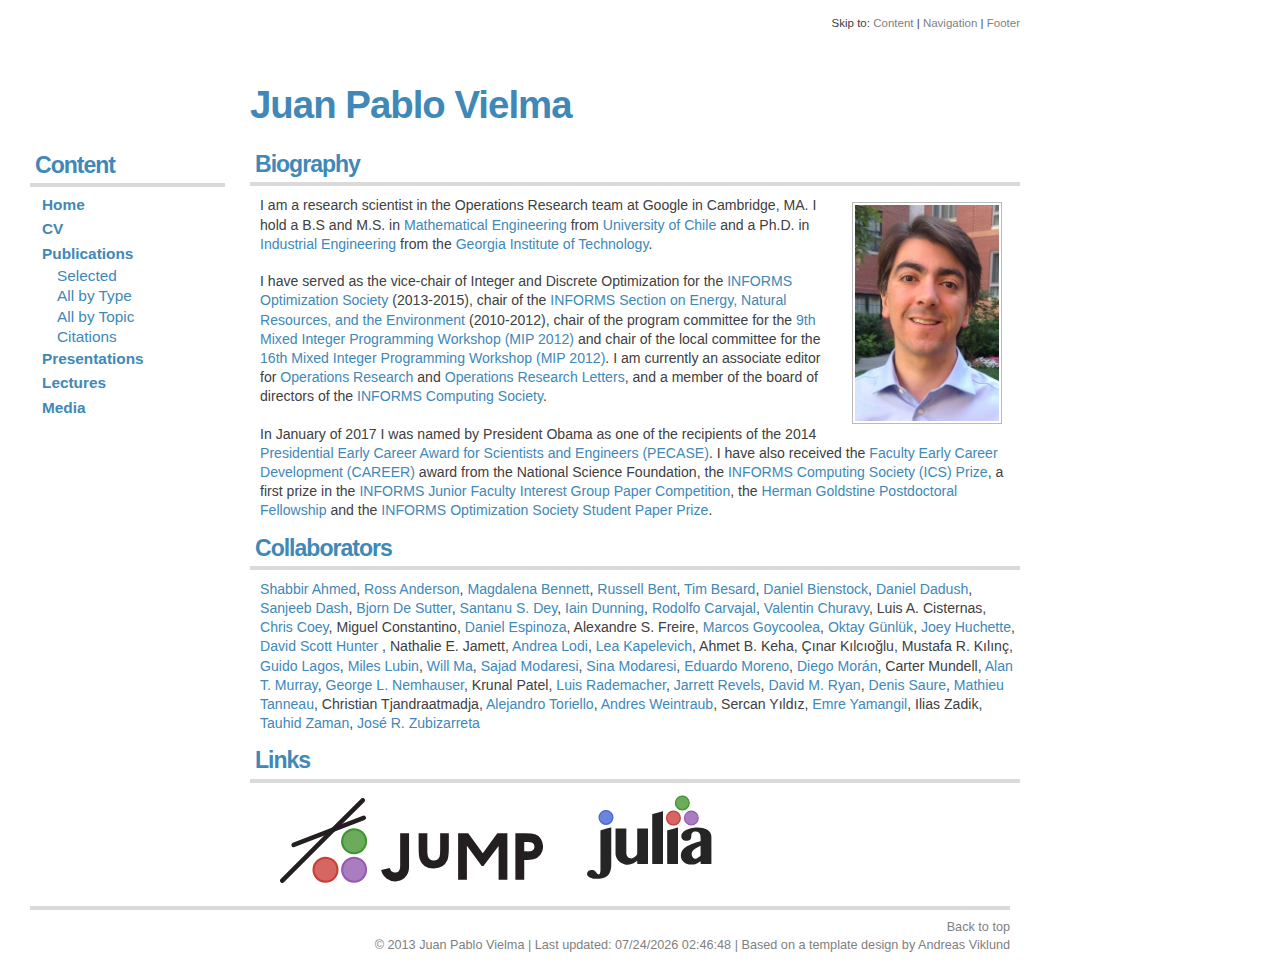
==== index.html @ 05a4ced5 "first commit" ====
<!DOCTYPE html >
<html lang="en">
<head>
<meta http-equiv="content-type" content="text/html; charset=utf-8">
<meta name="description" content="Personal Page of Juan Pablo Vielma">
<meta name="keywords" content="J.P. Vielma,Juan Pablo Vielma,Juan Pablo Vielma Centeno">
<meta name="author" content="Juan Pablo Vielma">
<link rel="stylesheet" type="text/css" href="1024px.css" title="1024px" media="screen">
<title>Personal Page of Juan Pablo Vielma</title>
<script type="text/javascript">

  var _gaq = _gaq || [];
  _gaq.push(['_setAccount', 'UA-33325654-1']);
  _gaq.push(['_trackPageview']);

  (function() {
    var ga = document.createElement('script'); ga.type = 'text/javascript'; ga.async = true;
    ga.src = ('https:' == document.location.protocol ? 'https://ssl' : 'http://www') + '.google-analytics.com/ga.js';
    var s = document.getElementsByTagName('script')[0]; s.parentNode.insertBefore(ga, s);
  })();

</script>
</head>
<body><div id="wrap">
<div id="header">
	<p id="toplinks">Skip to: <a href="#content">Content</a> | <a href="#sidebar">Navigation</a> | <a href="#footer">Footer</a></p>


	<div id="container">
		<div id="row">
		<div id="leftfixed"> 	</div>
	<div id="other">
		</div>
	<div id="middle">
	<h1><a href="http://www.mit.edu/~jvielma/index.html">Juan Pablo Vielma</a></h1>
		</div>	</div>	</div>
</div>
<div id="sidebar">
		<h2>Content</h2>
		<ul>
			<li><a href="https://juan-pablo-vielma.github.io/index.html">Home</a></li>
			<li><a href="https://juan-pablo-vielma.github.io/jpv_cv.pdf">CV</a></li>
				<li>
<a href="https://juan-pablo-vielma.github.io/publications/index.html">Publications</a>
			<ul>
					<li><a href="https://juan-pablo-vielma.github.io/publications/index.html">Selected</a></li>
					<li><a href="https://juan-pablo-vielma.github.io/publications/index_type.html">All by Type</a></li>
					<li><a href="https://juan-pablo-vielma.github.io/publications/index_topic.html">All by Topic</a></li>
					<li><a href="https://scholar.google.com/citations?user=4y7ebPMAAAAJ&amp;hl=en">Citations</a></li>
				</ul>
			</li>
			<li><a href="https://juan-pablo-vielma.github.io/presentations/index.html">Presentations</a></li>
				<li><a href="https://juan-pablo-vielma.github.io/lectures/index.html">Lectures</a></li>
				<li><a href="https://juan-pablo-vielma.github.io/media.html">Media</a></li>
		</ul>
	</div>
<div id="content">
<h2>Biography</h2>
<img src="photo.jpg" width="144" height="216" alt="Example right-aligned image" class="right photo"><p>I am a research scientist in the Operations Research team at Google in Cambridge, MA.


				I hold a B.S and M.S. in <a href="http://www.dim.uchile.cl/">Mathematical Engineering</a> from <a href="http://www.uchile.cl/">University of Chile</a> and a Ph.D. in <a href="http://www.isye.gatech.edu/">
	Industrial
	Engineering</a> from the <a href="http://www.gatech.edu/">Georgia Institute of Technology</a>.
	</p>
<p>
	I have served as the vice-chair of Integer and Discrete Optimization for the <a href="http://connect.informs.org/optimizationsociety/home">INFORMS Optimization Society</a> (2013-2015), chair of the <a href="http://connect.informs.org/energy-natural-resources-and-the-environment/home">INFORMS Section on Energy, Natural Resources, and the Environment</a> (2010-2012), chair of the program committee for the <a href="https://www.math.ucdavis.edu/static/conferences/mip_2012/">9th Mixed Integer Programming Workshop (MIP 2012)</a> and chair of the local committee for the <a href="https://sites.google.com/view/mipworkshop2019/">16th Mixed Integer Programming Workshop (MIP 2012)</a>. I am currently an associate editor for <a href="https://pubsonline.informs.org/journal/opre">Operations Research</a> and <a href="https://www.journals.elsevier.com/operations-research-letters">Operations Research Letters</a>, and a member of the board of directors of the <a href="https://connect.informs.org/computing/home">INFORMS Computing Society</a>.
	</p>
<p>
	In January of 2017 I was named by President Obama as one of the recipients of the 2014 <a href="https://obamawhitehouse.archives.gov/the-press-office/2017/01/09/president-obama-honors-federally-funded-early-career-scientists">Presidential Early Career Award for Scientists and Engineers (PECASE)</a>. I have also received the <a href="https://www.nsf.gov/awardsearch/showAward?AWD_ID=1351619">Faculty Early Career Development (CAREER)</a> award from the National Science Foundation, the <a href="http://connect.informs.org/computing/awards/ics-prize">INFORMS Computing Society (ICS) Prize</a>, a first prize in the <a href="https://www.informs.org/Recognizing-Excellence/Community-Prizes/Junior-Faculty-Interest-Group/Junior-Faculty-Forum-Paper-Competition">INFORMS Junior Faculty Interest Group Paper Competition</a>, the <a href="http://www.research.ibm.com/goldstine/">Herman Goldstine Postdoctoral Fellowship</a> and the <a href="https://www.informs.org/Recognizing-Excellence/Community-Prizes/Optimization-Society/Optimization-Society-Student-Paper-Prize">INFORMS Optimization Society Student Paper Prize</a>.
	</p>
<h2>Collaborators</h2>
<p><a href="http://www2.isye.gatech.edu/~sahmed">Shabbir Ahmed</a>, <a href="http://rma350.github.io">Ross Anderson</a>, <a href="https://sites.google.com/view/maibennett">Magdalena Bennett</a>, <a href="http://public.lanl.gov/rbent/">Russell Bent</a>, <a href="https://github.com/maleadt">Tim Besard</a>, <a href="http://www.columbia.edu/~dano/">Daniel Bienstock</a>, <a href="http://homepages.cwi.nl/~dadush/">Daniel Dadush</a>, <a href="http://domino.research.ibm.com/comm/research_people.nsf/pages/sanjeebd.index.html">Sanjeeb Dash</a>, <a href="https://users.elis.ugent.be/~brdsutte/">Bjorn De Sutter</a>, <a href="http://www2.isye.gatech.edu/~sdey30/">Santanu S. Dey</a>, <a href="http://iaindunning.com">Iain Dunning</a>, <a href="http://www2.isye.gatech.edu/~rcarvajal3/">Rodolfo Carvajal</a>, <a href="https://github.com/vchuravy">Valentin Churavy</a>, Luis A. Cisternas, <a href="https://github.com/chriscoey/">Chris Coey</a>, Miguel Constantino, <a href="http://www.dii.uchile.cl/~daespino/">Daniel Espinoza</a>, Alexandre S. Freire, <a href="http://mgoycool.uai.cl/">Marcos Goycoolea</a>, <a href="http://domino.research.ibm.com/comm/research_people.nsf/pages/oktay.index.html">Oktay G&#252;nl&#252;k</a>, <a href="http://www.mit.edu/~huchette/">Joey Huchette</a>, <a href="http://orc.scripts.mit.edu/people/student.php?name=dshunter">David Scott Hunter </a>, Nathalie E. Jamett, <a href="https://www.gerad.ca/en/people/andrea-lodi">Andrea Lodi</a>, <a href="https://lkapelevich.github.io/">Lea Kapelevich</a>, Ahmet B. Keha, &#199;&#305;nar K&#305;lc&#305;o&#287;lu, Mustafa R. K&#305;l&#305;n&#231;, <a href="http://www2.isye.gatech.edu/~grlb3/">Guido Lagos</a>, <a href="http://www.mit.edu/~mlubin/">Miles Lubin</a>, <a href="http://web.mit.edu/willma/www/">Will Ma</a>, <a href="http://people.duke.edu/~sm421/">Sajad Modaresi</a>, <a href="http://web.mit.edu/modaresi/www/">Sina Modaresi</a>, <a href="http://emoreno.uai.cl/Eduardo_Moreno/Homepage_Eduardo_Moreno.html">Eduardo Moreno</a>, <a href="https://sites.google.com/site/diegomoranresearch/home">Diego Mor&#225;n</a>, Carter Mundell, <a href="http://geog.ucsb.edu/~amurray/">Alan T. Murray</a>, <a href="http://www2.isye.gatech.edu/people/faculty/George_Nemhauser/">George L. Nemhauser</a>, Krunal Patel, <a href="https://www.math.ucdavis.edu/~lrademac/">Luis Rademacher</a>, <a href="https://github.com/jrevels">Jarrett Revels</a>, <a href="http://www.des.auckland.ac.nz/uoa/david-ryan">David M. Ryan</a>, <a href="http://www.dii.uchile.cl/~dsaure/">Denis Saure</a>, <a href="https://www.gerad.ca/en/people/mathieu-tanneau">Mathieu Tanneau</a>, Christian Tjandraatmadja, <a href="http://www2.isye.gatech.edu/~atoriello3/">Alejandro Toriello</a>, <a href="http://www.dii.uchile.cl/~aweintra/">Andres Weintraub</a>, Sercan Y&#305;ld&#305;z, <a href="http://cnls.lanl.gov/External/people/Emre_Yamangil.php">Emre Yamangil</a>, Ilias Zadik, <a href="http://zlisto.scripts.mit.edu/home/">Tauhid Zaman</a>, <a href="http://jrzubizarreta.com">Jos&#233; R. Zubizarreta</a></p>
<h2>Links</h2>
<p><a href="https://github.com/JuliaOpt/JuMP.jl"><img src="jump-logo-with-text.svg" alt="JuMP" height="85" style="margin: 0px 20px"></a><a href="http://julialang.org"><img src="julia.svg" alt="Julia" height="90" style="margin: 0px 20px"></a></p>
</div>
<div id="footer"><p><a href="#header">Back to top</a><br />
	© 2013 <a href="#">Juan Pablo Vielma</a> | Last updated: <script type="text/javascript">
	document.write(document.lastModified);
	</script> | Based on a template design by <a href="http://andreasviklund.com/">Andreas Viklund</a></p></div>
</div></body>
</html>
---- 1024px.css ----
/*
Original design: 1024px (v3.1 - Sep 11, 2012) - A free xhtml/css website template by Andreas Viklund.
For more information, see http://andreasviklund.com/templates/1024px/
*/

/* General tags Georgia, serif background:#fff;*/
body {background:#fff; color:#404040; font:80% Verdana,Tahoma,sans-serif; line-height:1.3em; margin:0 0 0 0; padding:0;}
a {color:#4088b8;  text-decoration:none;}
a:hover {text-decoration:underline;}
a img {border:0;}
p {margin:0 0 18px 10px; font-size:1.1em;}
ul,ol,dl {font-size:1.1em; line-height:1.5em;}

ul ul,ol ol {font-size:1em;  margin:2px 0 2px 2em; padding:0 0 0 0;}
blockquote {border:1px solid #dadada; font-size:1.1em; margin:20px 10px; padding:8px;}
blockquote p {margin:0;}

/* Headers */
h1 {color:#4088b8; font-size:3em; letter-spacing:-1px; margin: 45px 0px 40px 0px}
h1 a {color:#4088b8; text-transform:none;}
h4 {color:#97a4ae; font-size:1.8em; font-weight:700; letter-spacing:-1px; line-height:.2em; }
h2 {border-bottom:4px solid #dadada; color:#4088b8; font-size:1.8em; letter-spacing:-1px; margin:0 0 10px; padding:0 2px 8px 5px;}
h3 { color:#4088b8; font-size:1.2em; font-weight:700; line-height:1.1em; margin:10px 0 8px; padding:1px 2px 2px 3px;}

/* Main wrap */
#wrap {color:#404040; margin:10px 30px; padding:0; width:1010px;}
#wrapvar {color:#404040; margin:10px 30px; padding:0; min-width:1010px;}
#header {margin:0;}
#toplinks {font-size:0.9em; padding:5px 20px 2px 3px; text-align:right;}
#toplinks a {color:gray;}
#slogan {color:gray; font-size:2em; font-weight:700; letter-spacing:-1px;  }

/* Sidebar and menu */
#sidebar {float:left;  line-height:1.4em; margin:0 0 5px; padding:1px 0 0; width:195px;}
#sidebar ul {font-size:1em; list-style:none; margin:0; padding:0 0 15px 10px;}
#sidebar li {list-style:none; margin:0 0 4px; padding:0;}
#sidebar li a {font-size:1.2em; font-weight:700; padding:2px;}
#sidebar ul ul {line-height:1.2em; margin:4px 0 3px 15px; padding:0;}
#sidebar ul ul li a {font-weight:400;}
#sidebar h2 {margin:3px 0 8px;}

/* Main content */
#content {  line-height:1.5em; margin:0 30px 0 220px; padding:2px 0 0 0px; text-align:left; width:770px; }
#contentvar { line-height:1.5em; margin:0 30px 0 220px; padding:3px 0; text-align:left; min-width:770px; }
#contentalt {float:left; line-height:1.5em; margin-right:20px; padding:0; text-align:left; min-width:750px;}
#content h3,#contentalt h3 {margin:10px 0 8px;}

/* Footer */
#footer {border-top:4px solid #dadada; clear:both; color:gray; font-size:0.9em; line-height:1.6em; margin:0 30px 0 0; padding:8px 0; text-align:right;}
#footer p {margin:0; padding:0;}
#footer a {color:#808080;}

/* Additional classes */
.box {background:#4088b8; border:1px solid #c8c8c8; color:#fff; font-size:0.9em; line-height:1.4em; padding:10px 10px 10px 13px;}
.box a {color:#f0f0f0;}
.left {float:left; margin:0 15px 4px 0;}
.right {float:right; margin:0 0 4px 15px;}
.readmore {margin:-10px 10px 12px 0; text-align:right;}
.timestamp {font-size:1.2em; margin:-5px 0 15px 10px;}
.timestamp a {font-weight:normal;}
.blue { color:#4088b8;}
.clear {clear:both;}
.fade {color:#c8c8c8;}
.gray {color:gray;}
.photo {background:#fff; border:1px solid #bababa; margin:6px 18px 6px 18px; padding:2px;}
.logo {  margin-top:20px; margin-bottom:20px; margin-left:auto; margin-right:auto; }
.sele{  color:#4088b8;  font-weight:700;}

strong {
	font-weight: 700;
	color:#4088b8;
}

em {
	font-style: normal;
	font-weight: bold;
	color:#606060;
}

.paper  {font-size:1.1em; line-height:1.5em;}
.topic  {border-bottom:2px solid #dadada; color:#4088b8; font-size:1.5em; letter-spacing:-1px; margin:0 0 20px 0; padding:0 2px 8px 5px; }
.award {font-size:1em;  margin:2px 0 2px 2em; padding:0 0 0 0;}

#columns {  margin:0 0 0 0;}
.c1,.c2,.c3 {width:33%; margin:0 10 0 0; float:left;}

 #container {
	 display: table;
	 padding:0;
	 height:100px;
    }

  #row  {
    display: table-row;
    }
 #middle {
	  display: table-cell;
	  vertical-align:top;
	  padding:0;
  }
   #other{
	  display: table-cell;
	  vertical-align:top;
	  padding:0;
	  width:20px;
  }

  #leftfixed  {
	  display: table-cell;
	  vertical-align:middle;
	  padding:0;
	  width:200px;
	  text-align:center;
  }
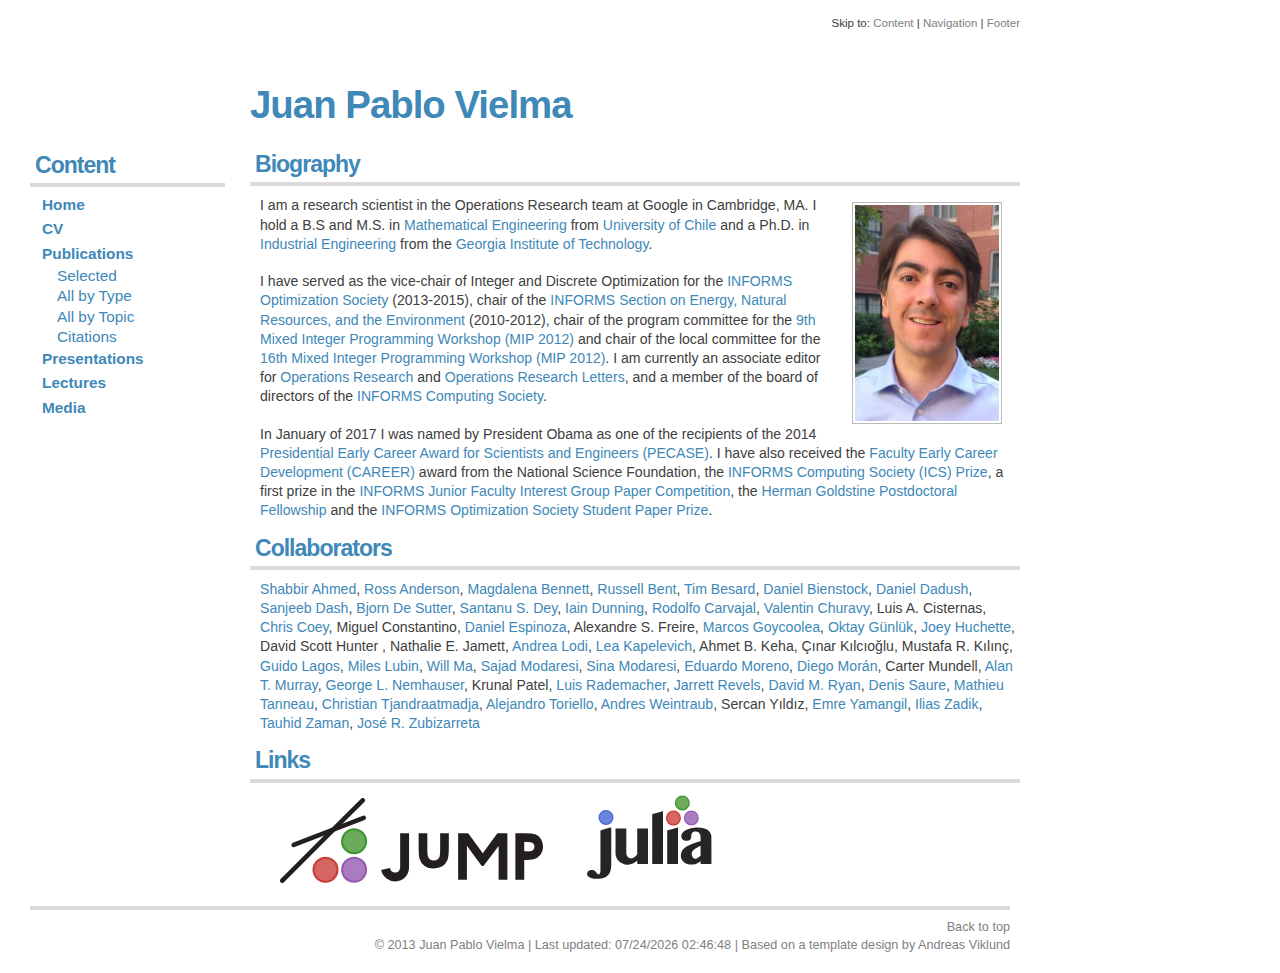
==== commit 02c1e98c: "April2021" ====
--- a/index.html
+++ b/index.html
@@ -71,7 +71,7 @@
 	In January of 2017 I was named by President Obama as one of the recipients of the 2014 <a href="https://obamawhitehouse.archives.gov/the-press-office/2017/01/09/president-obama-honors-federally-funded-early-career-scientists">Presidential Early Career Award for Scientists and Engineers (PECASE)</a>. I have also received the <a href="https://www.nsf.gov/awardsearch/showAward?AWD_ID=1351619">Faculty Early Career Development (CAREER)</a> award from the National Science Foundation, the <a href="http://connect.informs.org/computing/awards/ics-prize">INFORMS Computing Society (ICS) Prize</a>, a first prize in the <a href="https://www.informs.org/Recognizing-Excellence/Community-Prizes/Junior-Faculty-Interest-Group/Junior-Faculty-Forum-Paper-Competition">INFORMS Junior Faculty Interest Group Paper Competition</a>, the <a href="http://www.research.ibm.com/goldstine/">Herman Goldstine Postdoctoral Fellowship</a> and the <a href="https://www.informs.org/Recognizing-Excellence/Community-Prizes/Optimization-Society/Optimization-Society-Student-Paper-Prize">INFORMS Optimization Society Student Paper Prize</a>.
 	</p>
 <h2>Collaborators</h2>
-<p><a href="http://www2.isye.gatech.edu/~sahmed">Shabbir Ahmed</a>, <a href="http://rma350.github.io">Ross Anderson</a>, <a href="https://sites.google.com/view/maibennett">Magdalena Bennett</a>, <a href="http://public.lanl.gov/rbent/">Russell Bent</a>, <a href="https://github.com/maleadt">Tim Besard</a>, <a href="http://www.columbia.edu/~dano/">Daniel Bienstock</a>, <a href="http://homepages.cwi.nl/~dadush/">Daniel Dadush</a>, <a href="http://domino.research.ibm.com/comm/research_people.nsf/pages/sanjeebd.index.html">Sanjeeb Dash</a>, <a href="https://users.elis.ugent.be/~brdsutte/">Bjorn De Sutter</a>, <a href="http://www2.isye.gatech.edu/~sdey30/">Santanu S. Dey</a>, <a href="http://iaindunning.com">Iain Dunning</a>, <a href="http://www2.isye.gatech.edu/~rcarvajal3/">Rodolfo Carvajal</a>, <a href="https://github.com/vchuravy">Valentin Churavy</a>, Luis A. Cisternas, <a href="https://github.com/chriscoey/">Chris Coey</a>, Miguel Constantino, <a href="http://www.dii.uchile.cl/~daespino/">Daniel Espinoza</a>, Alexandre S. Freire, <a href="http://mgoycool.uai.cl/">Marcos Goycoolea</a>, <a href="http://domino.research.ibm.com/comm/research_people.nsf/pages/oktay.index.html">Oktay G&#252;nl&#252;k</a>, <a href="http://www.mit.edu/~huchette/">Joey Huchette</a>, <a href="http://orc.scripts.mit.edu/people/student.php?name=dshunter">David Scott Hunter </a>, Nathalie E. Jamett, <a href="https://www.gerad.ca/en/people/andrea-lodi">Andrea Lodi</a>, <a href="https://lkapelevich.github.io/">Lea Kapelevich</a>, Ahmet B. Keha, &#199;&#305;nar K&#305;lc&#305;o&#287;lu, Mustafa R. K&#305;l&#305;n&#231;, <a href="http://www2.isye.gatech.edu/~grlb3/">Guido Lagos</a>, <a href="http://www.mit.edu/~mlubin/">Miles Lubin</a>, <a href="http://web.mit.edu/willma/www/">Will Ma</a>, <a href="http://people.duke.edu/~sm421/">Sajad Modaresi</a>, <a href="http://web.mit.edu/modaresi/www/">Sina Modaresi</a>, <a href="http://emoreno.uai.cl/Eduardo_Moreno/Homepage_Eduardo_Moreno.html">Eduardo Moreno</a>, <a href="https://sites.google.com/site/diegomoranresearch/home">Diego Mor&#225;n</a>, Carter Mundell, <a href="http://geog.ucsb.edu/~amurray/">Alan T. Murray</a>, <a href="http://www2.isye.gatech.edu/people/faculty/George_Nemhauser/">George L. Nemhauser</a>, Krunal Patel, <a href="https://www.math.ucdavis.edu/~lrademac/">Luis Rademacher</a>, <a href="https://github.com/jrevels">Jarrett Revels</a>, <a href="http://www.des.auckland.ac.nz/uoa/david-ryan">David M. Ryan</a>, <a href="http://www.dii.uchile.cl/~dsaure/">Denis Saure</a>, <a href="https://www.gerad.ca/en/people/mathieu-tanneau">Mathieu Tanneau</a>, Christian Tjandraatmadja, <a href="http://www2.isye.gatech.edu/~atoriello3/">Alejandro Toriello</a>, <a href="http://www.dii.uchile.cl/~aweintra/">Andres Weintraub</a>, Sercan Y&#305;ld&#305;z, <a href="http://cnls.lanl.gov/External/people/Emre_Yamangil.php">Emre Yamangil</a>, Ilias Zadik, <a href="http://zlisto.scripts.mit.edu/home/">Tauhid Zaman</a>, <a href="http://jrzubizarreta.com">Jos&#233; R. Zubizarreta</a></p>
+<p><a href="http://www2.isye.gatech.edu/~sahmed">Shabbir Ahmed</a>, <a href="https://research.google/people/RossMichaelAnderson/">Ross Anderson</a>, <a href="https://www.magdalenabennett.com/">Magdalena Bennett</a>, <a href="http://public.lanl.gov/rbent/">Russell Bent</a>, <a href="https://github.com/maleadt">Tim Besard</a>, <a href="http://www.columbia.edu/~dano/">Daniel Bienstock</a>, <a href="http://homepages.cwi.nl/~dadush/">Daniel Dadush</a>, <a href="https://researcher.watson.ibm.com/researcher/view.php?person=us-sanjeebd">Sanjeeb Dash</a>, <a href="https://users.elis.ugent.be/~brdsutte/">Bjorn De Sutter</a>, <a href="http://www2.isye.gatech.edu/~sdey30/">Santanu S. Dey</a>, <a href="http://iaindunning.com">Iain Dunning</a>, <a href="http://www2.isye.gatech.edu/~rcarvajal3/">Rodolfo Carvajal</a>, <a href="https://github.com/vchuravy">Valentin Churavy</a>, Luis A. Cisternas, <a href="https://github.com/chriscoey/">Chris Coey</a>, Miguel Constantino, <a href="http://www.dii.uchile.cl/~daespino/">Daniel Espinoza</a>, Alexandre S. Freire, <a href="http://mgoycool.uai.cl/">Marcos Goycoolea</a>, <a href="https://www.orie.cornell.edu/faculty-directory/oktay-gunluk">Oktay G&#252;nl&#252;k</a>, <a href="http://www.joehuchette.com/">Joey Huchette</a>, David Scott Hunter , Nathalie E. Jamett, <a href="https://www.gerad.ca/en/people/andrea-lodi">Andrea Lodi</a>, <a href="https://lkapelevich.github.io/">Lea Kapelevich</a>, Ahmet B. Keha, &#199;&#305;nar K&#305;lc&#305;o&#287;lu, Mustafa R. K&#305;l&#305;n&#231;, <a href="https://guidolagos.github.io/">Guido Lagos</a>, <a href="https://mlubin.github.io/">Miles Lubin</a>, <a href="http://www.columbia.edu/~wm2428/">Will Ma</a>, <a href="https://modaresi.web.unc.edu/">Sajad Modaresi</a>, <a href="http://web.mit.edu/modaresi/www/">Sina Modaresi</a>, <a href="https://emoreno.uai.cl/">Eduardo Moreno</a>, <a href="https://sites.google.com/view/damr">Diego Mor&#225;n</a>, Carter Mundell, <a href="https://www.geog.ucsb.edu/people/faculty/alan-murray/">Alan T. Murray</a>, <a href="http://www2.isye.gatech.edu/people/faculty/George_Nemhauser/">George L. Nemhauser</a>, Krunal Patel, <a href="https://www.math.ucdavis.edu/~lrademac/">Luis Rademacher</a>, <a href="https://github.com/jrevels">Jarrett Revels</a>, <a href="http://www.des.auckland.ac.nz/uoa/david-ryan">David M. Ryan</a>, <a href="http://www.dii.uchile.cl/~dsaure/">Denis Saure</a>, <a href="https://www.gerad.ca/en/people/mathieu-tanneau">Mathieu Tanneau</a>, <a href="https://research.google/people/ChristianTjandraatmadja/">Christian Tjandraatmadja</a>, <a href="https://sites.gatech.edu/alejandro-toriello/">Alejandro Toriello</a>, <a href="http://www.dii.uchile.cl/~aweintra/">Andres Weintraub</a>, Sercan Y&#305;ld&#305;z, <a href="http://cnls.lanl.gov/External/people/Emre_Yamangil.php">Emre Yamangil</a>, <a href="https://cims.nyu.edu/~iz368/">Ilias Zadik</a>, <a href="https://www.zlisto.com/">Tauhid Zaman</a>, <a href="http://jrzubizarreta.com">Jos&#233; R. Zubizarreta</a></p>
 <h2>Links</h2>
 <p><a href="https://github.com/JuliaOpt/JuMP.jl"><img src="jump-logo-with-text.svg" alt="JuMP" height="85" style="margin: 0px 20px"></a><a href="http://julialang.org"><img src="julia.svg" alt="Julia" height="90" style="margin: 0px 20px"></a></p>
 </div>
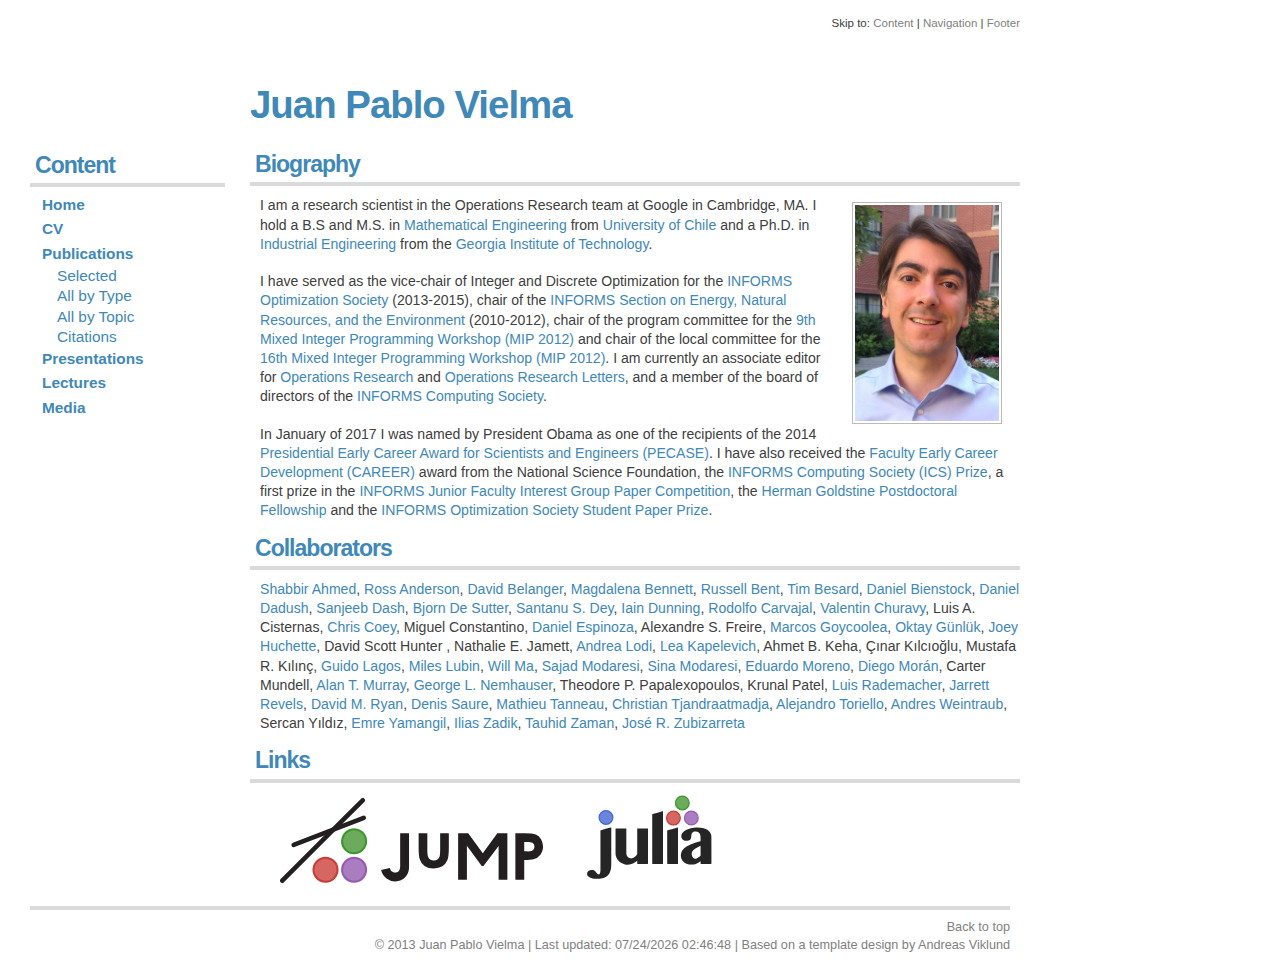
==== commit 41ecd244: "november 2021" ====
--- a/index.html
+++ b/index.html
@@ -71,7 +71,7 @@
 	In January of 2017 I was named by President Obama as one of the recipients of the 2014 <a href="https://obamawhitehouse.archives.gov/the-press-office/2017/01/09/president-obama-honors-federally-funded-early-career-scientists">Presidential Early Career Award for Scientists and Engineers (PECASE)</a>. I have also received the <a href="https://www.nsf.gov/awardsearch/showAward?AWD_ID=1351619">Faculty Early Career Development (CAREER)</a> award from the National Science Foundation, the <a href="http://connect.informs.org/computing/awards/ics-prize">INFORMS Computing Society (ICS) Prize</a>, a first prize in the <a href="https://www.informs.org/Recognizing-Excellence/Community-Prizes/Junior-Faculty-Interest-Group/Junior-Faculty-Forum-Paper-Competition">INFORMS Junior Faculty Interest Group Paper Competition</a>, the <a href="http://www.research.ibm.com/goldstine/">Herman Goldstine Postdoctoral Fellowship</a> and the <a href="https://www.informs.org/Recognizing-Excellence/Community-Prizes/Optimization-Society/Optimization-Society-Student-Paper-Prize">INFORMS Optimization Society Student Paper Prize</a>.
 	</p>
 <h2>Collaborators</h2>
-<p><a href="http://www2.isye.gatech.edu/~sahmed">Shabbir Ahmed</a>, <a href="https://research.google/people/RossMichaelAnderson/">Ross Anderson</a>, <a href="https://www.magdalenabennett.com/">Magdalena Bennett</a>, <a href="http://public.lanl.gov/rbent/">Russell Bent</a>, <a href="https://github.com/maleadt">Tim Besard</a>, <a href="http://www.columbia.edu/~dano/">Daniel Bienstock</a>, <a href="http://homepages.cwi.nl/~dadush/">Daniel Dadush</a>, <a href="https://researcher.watson.ibm.com/researcher/view.php?person=us-sanjeebd">Sanjeeb Dash</a>, <a href="https://users.elis.ugent.be/~brdsutte/">Bjorn De Sutter</a>, <a href="http://www2.isye.gatech.edu/~sdey30/">Santanu S. Dey</a>, <a href="http://iaindunning.com">Iain Dunning</a>, <a href="http://www2.isye.gatech.edu/~rcarvajal3/">Rodolfo Carvajal</a>, <a href="https://github.com/vchuravy">Valentin Churavy</a>, Luis A. Cisternas, <a href="https://github.com/chriscoey/">Chris Coey</a>, Miguel Constantino, <a href="http://www.dii.uchile.cl/~daespino/">Daniel Espinoza</a>, Alexandre S. Freire, <a href="http://mgoycool.uai.cl/">Marcos Goycoolea</a>, <a href="https://www.orie.cornell.edu/faculty-directory/oktay-gunluk">Oktay G&#252;nl&#252;k</a>, <a href="http://www.joehuchette.com/">Joey Huchette</a>, David Scott Hunter , Nathalie E. Jamett, <a href="https://www.gerad.ca/en/people/andrea-lodi">Andrea Lodi</a>, <a href="https://lkapelevich.github.io/">Lea Kapelevich</a>, Ahmet B. Keha, &#199;&#305;nar K&#305;lc&#305;o&#287;lu, Mustafa R. K&#305;l&#305;n&#231;, <a href="https://guidolagos.github.io/">Guido Lagos</a>, <a href="https://mlubin.github.io/">Miles Lubin</a>, <a href="http://www.columbia.edu/~wm2428/">Will Ma</a>, <a href="https://modaresi.web.unc.edu/">Sajad Modaresi</a>, <a href="http://web.mit.edu/modaresi/www/">Sina Modaresi</a>, <a href="https://emoreno.uai.cl/">Eduardo Moreno</a>, <a href="https://sites.google.com/view/damr">Diego Mor&#225;n</a>, Carter Mundell, <a href="https://www.geog.ucsb.edu/people/faculty/alan-murray/">Alan T. Murray</a>, <a href="http://www2.isye.gatech.edu/people/faculty/George_Nemhauser/">George L. Nemhauser</a>, Krunal Patel, <a href="https://www.math.ucdavis.edu/~lrademac/">Luis Rademacher</a>, <a href="https://github.com/jrevels">Jarrett Revels</a>, <a href="http://www.des.auckland.ac.nz/uoa/david-ryan">David M. Ryan</a>, <a href="http://www.dii.uchile.cl/~dsaure/">Denis Saure</a>, <a href="https://www.gerad.ca/en/people/mathieu-tanneau">Mathieu Tanneau</a>, <a href="https://research.google/people/ChristianTjandraatmadja/">Christian Tjandraatmadja</a>, <a href="https://sites.gatech.edu/alejandro-toriello/">Alejandro Toriello</a>, <a href="http://www.dii.uchile.cl/~aweintra/">Andres Weintraub</a>, Sercan Y&#305;ld&#305;z, <a href="http://cnls.lanl.gov/External/people/Emre_Yamangil.php">Emre Yamangil</a>, <a href="https://cims.nyu.edu/~iz368/">Ilias Zadik</a>, <a href="https://www.zlisto.com/">Tauhid Zaman</a>, <a href="http://jrzubizarreta.com">Jos&#233; R. Zubizarreta</a></p>
+<p><a href="http://www2.isye.gatech.edu/~sahmed">Shabbir Ahmed</a>, <a href="https://research.google/people/RossMichaelAnderson/">Ross Anderson</a>, <a href="https://davidbelanger.github.io/">David Belanger</a>, <a href="https://www.magdalenabennett.com/">Magdalena Bennett</a>, <a href="http://public.lanl.gov/rbent/">Russell Bent</a>, <a href="https://github.com/maleadt">Tim Besard</a>, <a href="http://www.columbia.edu/~dano/">Daniel Bienstock</a>, <a href="http://homepages.cwi.nl/~dadush/">Daniel Dadush</a>, <a href="https://researcher.watson.ibm.com/researcher/view.php?person=us-sanjeebd">Sanjeeb Dash</a>, <a href="https://users.elis.ugent.be/~brdsutte/">Bjorn De Sutter</a>, <a href="http://www2.isye.gatech.edu/~sdey30/">Santanu S. Dey</a>, <a href="http://iaindunning.com">Iain Dunning</a>, <a href="http://www2.isye.gatech.edu/~rcarvajal3/">Rodolfo Carvajal</a>, <a href="https://github.com/vchuravy">Valentin Churavy</a>, Luis A. Cisternas, <a href="https://github.com/chriscoey/">Chris Coey</a>, Miguel Constantino, <a href="http://www.dii.uchile.cl/~daespino/">Daniel Espinoza</a>, Alexandre S. Freire, <a href="http://mgoycool.uai.cl/">Marcos Goycoolea</a>, <a href="https://www.orie.cornell.edu/faculty-directory/oktay-gunluk">Oktay G&#252;nl&#252;k</a>, <a href="http://www.joehuchette.com/">Joey Huchette</a>, David Scott Hunter , Nathalie E. Jamett, <a href="https://www.gerad.ca/en/people/andrea-lodi">Andrea Lodi</a>, <a href="https://lkapelevich.github.io/">Lea Kapelevich</a>, Ahmet B. Keha, &#199;&#305;nar K&#305;lc&#305;o&#287;lu, Mustafa R. K&#305;l&#305;n&#231;, <a href="https://guidolagos.github.io/">Guido Lagos</a>, <a href="https://mlubin.github.io/">Miles Lubin</a>, <a href="http://www.columbia.edu/~wm2428/">Will Ma</a>, <a href="https://modaresi.web.unc.edu/">Sajad Modaresi</a>, <a href="http://web.mit.edu/modaresi/www/">Sina Modaresi</a>, <a href="https://emoreno.uai.cl/">Eduardo Moreno</a>, <a href="https://sites.google.com/view/damr">Diego Mor&#225;n</a>, Carter Mundell, <a href="https://www.geog.ucsb.edu/people/faculty/alan-murray/">Alan T. Murray</a>, <a href="http://www2.isye.gatech.edu/people/faculty/George_Nemhauser/">George L. Nemhauser</a>, Theodore P. Papalexopoulos, Krunal Patel, <a href="https://www.math.ucdavis.edu/~lrademac/">Luis Rademacher</a>, <a href="https://github.com/jrevels">Jarrett Revels</a>, <a href="http://www.des.auckland.ac.nz/uoa/david-ryan">David M. Ryan</a>, <a href="http://www.dii.uchile.cl/~dsaure/">Denis Saure</a>, <a href="https://www.gerad.ca/en/people/mathieu-tanneau">Mathieu Tanneau</a>, <a href="https://research.google/people/ChristianTjandraatmadja/">Christian Tjandraatmadja</a>, <a href="https://sites.gatech.edu/alejandro-toriello/">Alejandro Toriello</a>, <a href="http://www.dii.uchile.cl/~aweintra/">Andres Weintraub</a>, Sercan Y&#305;ld&#305;z, <a href="http://cnls.lanl.gov/External/people/Emre_Yamangil.php">Emre Yamangil</a>, <a href="https://cims.nyu.edu/~iz368/">Ilias Zadik</a>, <a href="https://www.zlisto.com/">Tauhid Zaman</a>, <a href="http://jrzubizarreta.com">Jos&#233; R. Zubizarreta</a></p>
 <h2>Links</h2>
 <p><a href="https://github.com/JuliaOpt/JuMP.jl"><img src="jump-logo-with-text.svg" alt="JuMP" height="85" style="margin: 0px 20px"></a><a href="http://julialang.org"><img src="julia.svg" alt="Julia" height="90" style="margin: 0px 20px"></a></p>
 </div>
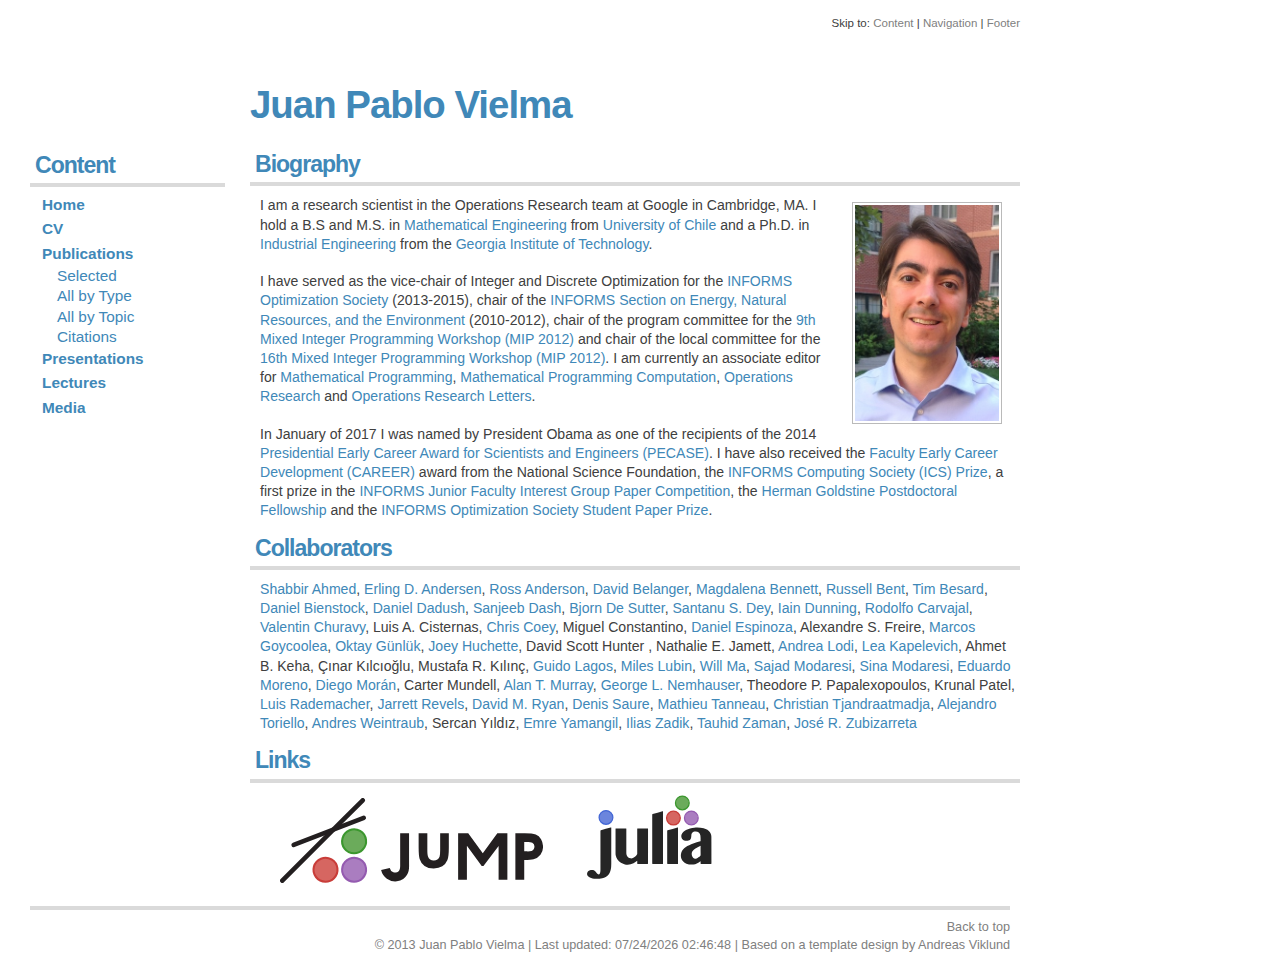
==== commit 777b05dc: "Jan2022" ====
--- a/index.html
+++ b/index.html
@@ -65,13 +65,13 @@
 	Engineering</a> from the <a href="http://www.gatech.edu/">Georgia Institute of Technology</a>.
 	</p>
 <p>
-	I have served as the vice-chair of Integer and Discrete Optimization for the <a href="http://connect.informs.org/optimizationsociety/home">INFORMS Optimization Society</a> (2013-2015), chair of the <a href="http://connect.informs.org/energy-natural-resources-and-the-environment/home">INFORMS Section on Energy, Natural Resources, and the Environment</a> (2010-2012), chair of the program committee for the <a href="https://www.math.ucdavis.edu/static/conferences/mip_2012/">9th Mixed Integer Programming Workshop (MIP 2012)</a> and chair of the local committee for the <a href="https://sites.google.com/view/mipworkshop2019/">16th Mixed Integer Programming Workshop (MIP 2012)</a>. I am currently an associate editor for <a href="https://pubsonline.informs.org/journal/opre">Operations Research</a> and <a href="https://www.journals.elsevier.com/operations-research-letters">Operations Research Letters</a>, and a member of the board of directors of the <a href="https://connect.informs.org/computing/home">INFORMS Computing Society</a>.
+	I have served as the vice-chair of Integer and Discrete Optimization for the <a href="http://connect.informs.org/optimizationsociety/home">INFORMS Optimization Society</a> (2013-2015), chair of the <a href="http://connect.informs.org/energy-natural-resources-and-the-environment/home">INFORMS Section on Energy, Natural Resources, and the Environment</a> (2010-2012), chair of the program committee for the <a href="https://www.math.ucdavis.edu/static/conferences/mip_2012/">9th Mixed Integer Programming Workshop (MIP 2012)</a> and chair of the local committee for the <a href="https://sites.google.com/view/mipworkshop2019/">16th Mixed Integer Programming Workshop (MIP 2012)</a>. I am currently an associate editor for <a href="https://www.springer.com/journal/10107">Mathematical Programming</a>, <a href="https://www.springer.com/journal/12532">Mathematical Programming Computation</a>, <a href="https://pubsonline.informs.org/journal/opre">Operations Research</a> and <a href="https://www.journals.elsevier.com/operations-research-letters">Operations Research Letters</a>.
 	</p>
 <p>
 	In January of 2017 I was named by President Obama as one of the recipients of the 2014 <a href="https://obamawhitehouse.archives.gov/the-press-office/2017/01/09/president-obama-honors-federally-funded-early-career-scientists">Presidential Early Career Award for Scientists and Engineers (PECASE)</a>. I have also received the <a href="https://www.nsf.gov/awardsearch/showAward?AWD_ID=1351619">Faculty Early Career Development (CAREER)</a> award from the National Science Foundation, the <a href="http://connect.informs.org/computing/awards/ics-prize">INFORMS Computing Society (ICS) Prize</a>, a first prize in the <a href="https://www.informs.org/Recognizing-Excellence/Community-Prizes/Junior-Faculty-Interest-Group/Junior-Faculty-Forum-Paper-Competition">INFORMS Junior Faculty Interest Group Paper Competition</a>, the <a href="http://www.research.ibm.com/goldstine/">Herman Goldstine Postdoctoral Fellowship</a> and the <a href="https://www.informs.org/Recognizing-Excellence/Community-Prizes/Optimization-Society/Optimization-Society-Student-Paper-Prize">INFORMS Optimization Society Student Paper Prize</a>.
 	</p>
 <h2>Collaborators</h2>
-<p><a href="http://www2.isye.gatech.edu/~sahmed">Shabbir Ahmed</a>, <a href="https://research.google/people/RossMichaelAnderson/">Ross Anderson</a>, <a href="https://davidbelanger.github.io/">David Belanger</a>, <a href="https://www.magdalenabennett.com/">Magdalena Bennett</a>, <a href="http://public.lanl.gov/rbent/">Russell Bent</a>, <a href="https://github.com/maleadt">Tim Besard</a>, <a href="http://www.columbia.edu/~dano/">Daniel Bienstock</a>, <a href="http://homepages.cwi.nl/~dadush/">Daniel Dadush</a>, <a href="https://researcher.watson.ibm.com/researcher/view.php?person=us-sanjeebd">Sanjeeb Dash</a>, <a href="https://users.elis.ugent.be/~brdsutte/">Bjorn De Sutter</a>, <a href="http://www2.isye.gatech.edu/~sdey30/">Santanu S. Dey</a>, <a href="http://iaindunning.com">Iain Dunning</a>, <a href="http://www2.isye.gatech.edu/~rcarvajal3/">Rodolfo Carvajal</a>, <a href="https://github.com/vchuravy">Valentin Churavy</a>, Luis A. Cisternas, <a href="https://github.com/chriscoey/">Chris Coey</a>, Miguel Constantino, <a href="http://www.dii.uchile.cl/~daespino/">Daniel Espinoza</a>, Alexandre S. Freire, <a href="http://mgoycool.uai.cl/">Marcos Goycoolea</a>, <a href="https://www.orie.cornell.edu/faculty-directory/oktay-gunluk">Oktay G&#252;nl&#252;k</a>, <a href="http://www.joehuchette.com/">Joey Huchette</a>, David Scott Hunter , Nathalie E. Jamett, <a href="https://www.gerad.ca/en/people/andrea-lodi">Andrea Lodi</a>, <a href="https://lkapelevich.github.io/">Lea Kapelevich</a>, Ahmet B. Keha, &#199;&#305;nar K&#305;lc&#305;o&#287;lu, Mustafa R. K&#305;l&#305;n&#231;, <a href="https://guidolagos.github.io/">Guido Lagos</a>, <a href="https://mlubin.github.io/">Miles Lubin</a>, <a href="http://www.columbia.edu/~wm2428/">Will Ma</a>, <a href="https://modaresi.web.unc.edu/">Sajad Modaresi</a>, <a href="http://web.mit.edu/modaresi/www/">Sina Modaresi</a>, <a href="https://emoreno.uai.cl/">Eduardo Moreno</a>, <a href="https://sites.google.com/view/damr">Diego Mor&#225;n</a>, Carter Mundell, <a href="https://www.geog.ucsb.edu/people/faculty/alan-murray/">Alan T. Murray</a>, <a href="http://www2.isye.gatech.edu/people/faculty/George_Nemhauser/">George L. Nemhauser</a>, Theodore P. Papalexopoulos, Krunal Patel, <a href="https://www.math.ucdavis.edu/~lrademac/">Luis Rademacher</a>, <a href="https://github.com/jrevels">Jarrett Revels</a>, <a href="http://www.des.auckland.ac.nz/uoa/david-ryan">David M. Ryan</a>, <a href="http://www.dii.uchile.cl/~dsaure/">Denis Saure</a>, <a href="https://www.gerad.ca/en/people/mathieu-tanneau">Mathieu Tanneau</a>, <a href="https://research.google/people/ChristianTjandraatmadja/">Christian Tjandraatmadja</a>, <a href="https://sites.gatech.edu/alejandro-toriello/">Alejandro Toriello</a>, <a href="http://www.dii.uchile.cl/~aweintra/">Andres Weintraub</a>, Sercan Y&#305;ld&#305;z, <a href="http://cnls.lanl.gov/External/people/Emre_Yamangil.php">Emre Yamangil</a>, <a href="https://cims.nyu.edu/~iz368/">Ilias Zadik</a>, <a href="https://www.zlisto.com/">Tauhid Zaman</a>, <a href="http://jrzubizarreta.com">Jos&#233; R. Zubizarreta</a></p>
+<p><a href="http://www2.isye.gatech.edu/~sahmed">Shabbir Ahmed</a>, <a href="https://sites.google.com/andersens.name/erlingdandersen/startside">Erling D. Andersen</a>, <a href="https://research.google/people/RossMichaelAnderson/">Ross Anderson</a>, <a href="https://davidbelanger.github.io/">David Belanger</a>, <a href="https://www.magdalenabennett.com/">Magdalena Bennett</a>, <a href="http://public.lanl.gov/rbent/">Russell Bent</a>, <a href="https://github.com/maleadt">Tim Besard</a>, <a href="http://www.columbia.edu/~dano/">Daniel Bienstock</a>, <a href="http://homepages.cwi.nl/~dadush/">Daniel Dadush</a>, <a href="https://researcher.watson.ibm.com/researcher/view.php?person=us-sanjeebd">Sanjeeb Dash</a>, <a href="https://users.elis.ugent.be/~brdsutte/">Bjorn De Sutter</a>, <a href="http://www2.isye.gatech.edu/~sdey30/">Santanu S. Dey</a>, <a href="http://iaindunning.com">Iain Dunning</a>, <a href="http://www2.isye.gatech.edu/~rcarvajal3/">Rodolfo Carvajal</a>, <a href="https://github.com/vchuravy">Valentin Churavy</a>, Luis A. Cisternas, <a href="https://github.com/chriscoey/">Chris Coey</a>, Miguel Constantino, <a href="http://www.dii.uchile.cl/~daespino/">Daniel Espinoza</a>, Alexandre S. Freire, <a href="http://mgoycool.uai.cl/">Marcos Goycoolea</a>, <a href="https://www.orie.cornell.edu/faculty-directory/oktay-gunluk">Oktay G&#252;nl&#252;k</a>, <a href="http://www.joehuchette.com/">Joey Huchette</a>, David Scott Hunter , Nathalie E. Jamett, <a href="https://www.gerad.ca/en/people/andrea-lodi">Andrea Lodi</a>, <a href="https://lkapelevich.github.io/">Lea Kapelevich</a>, Ahmet B. Keha, &#199;&#305;nar K&#305;lc&#305;o&#287;lu, Mustafa R. K&#305;l&#305;n&#231;, <a href="https://guidolagos.github.io/">Guido Lagos</a>, <a href="https://mlubin.github.io/">Miles Lubin</a>, <a href="http://www.columbia.edu/~wm2428/">Will Ma</a>, <a href="https://modaresi.web.unc.edu/">Sajad Modaresi</a>, <a href="http://web.mit.edu/modaresi/www/">Sina Modaresi</a>, <a href="https://emoreno.uai.cl/">Eduardo Moreno</a>, <a href="https://sites.google.com/view/damr">Diego Mor&#225;n</a>, Carter Mundell, <a href="https://www.geog.ucsb.edu/people/faculty/alan-murray/">Alan T. Murray</a>, <a href="http://www2.isye.gatech.edu/people/faculty/George_Nemhauser/">George L. Nemhauser</a>, Theodore P. Papalexopoulos, Krunal Patel, <a href="https://www.math.ucdavis.edu/~lrademac/">Luis Rademacher</a>, <a href="https://github.com/jrevels">Jarrett Revels</a>, <a href="http://www.des.auckland.ac.nz/uoa/david-ryan">David M. Ryan</a>, <a href="http://www.dii.uchile.cl/~dsaure/">Denis Saure</a>, <a href="https://www.gerad.ca/en/people/mathieu-tanneau">Mathieu Tanneau</a>, <a href="https://research.google/people/ChristianTjandraatmadja/">Christian Tjandraatmadja</a>, <a href="https://sites.gatech.edu/alejandro-toriello/">Alejandro Toriello</a>, <a href="http://www.dii.uchile.cl/~aweintra/">Andres Weintraub</a>, Sercan Y&#305;ld&#305;z, <a href="http://cnls.lanl.gov/External/people/Emre_Yamangil.php">Emre Yamangil</a>, <a href="https://cims.nyu.edu/~iz368/">Ilias Zadik</a>, <a href="https://www.zlisto.com/">Tauhid Zaman</a>, <a href="http://jrzubizarreta.com">Jos&#233; R. Zubizarreta</a></p>
 <h2>Links</h2>
 <p><a href="https://github.com/JuliaOpt/JuMP.jl"><img src="jump-logo-with-text.svg" alt="JuMP" height="85" style="margin: 0px 20px"></a><a href="http://julialang.org"><img src="julia.svg" alt="Julia" height="90" style="margin: 0px 20px"></a></p>
 </div>
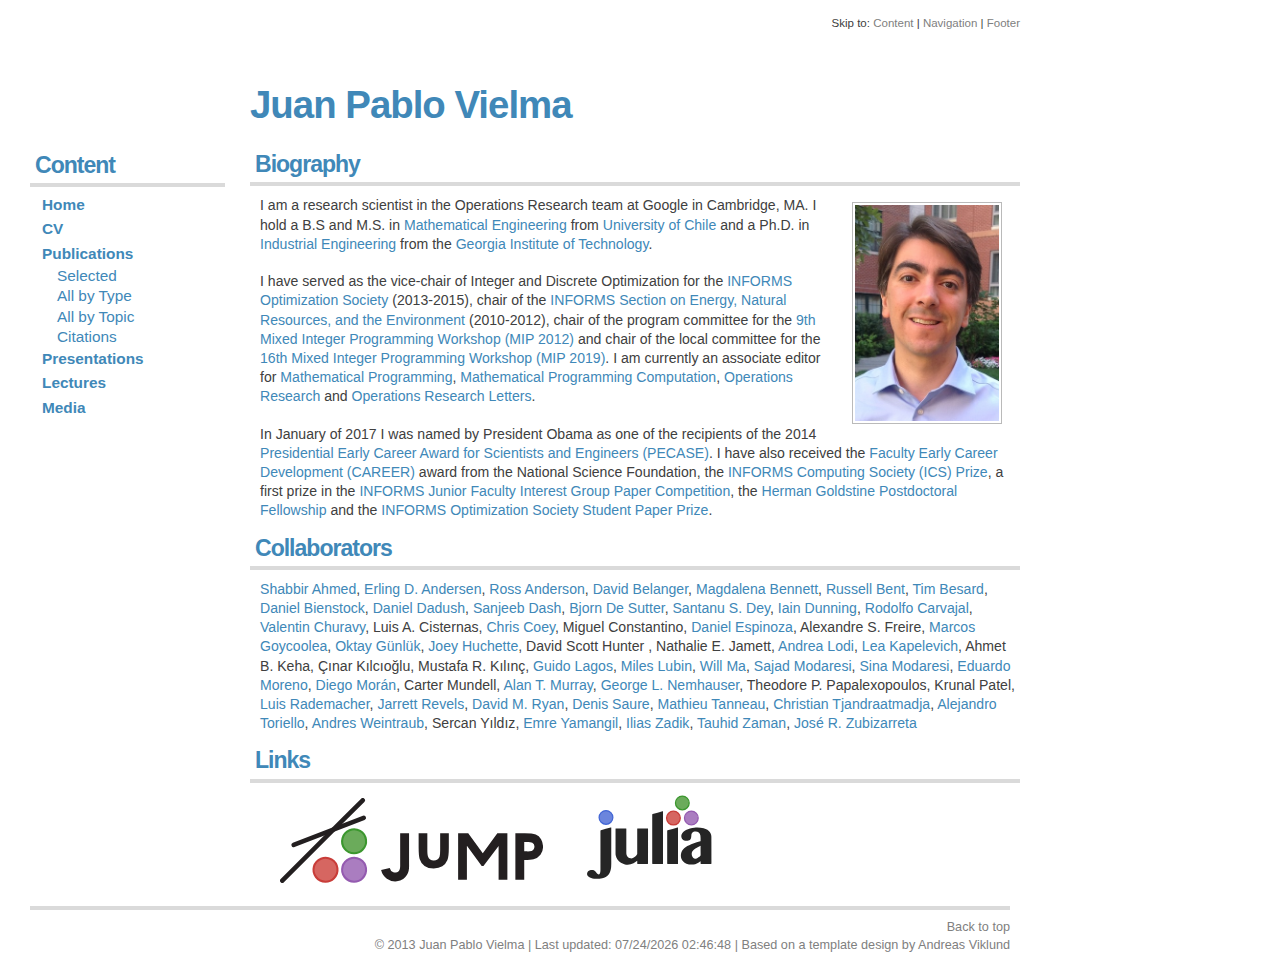
==== commit a3d4023b: "May22" ====
--- a/index.html
+++ b/index.html
@@ -65,7 +65,7 @@
 	Engineering</a> from the <a href="http://www.gatech.edu/">Georgia Institute of Technology</a>.
 	</p>
 <p>
-	I have served as the vice-chair of Integer and Discrete Optimization for the <a href="http://connect.informs.org/optimizationsociety/home">INFORMS Optimization Society</a> (2013-2015), chair of the <a href="http://connect.informs.org/energy-natural-resources-and-the-environment/home">INFORMS Section on Energy, Natural Resources, and the Environment</a> (2010-2012), chair of the program committee for the <a href="https://www.math.ucdavis.edu/static/conferences/mip_2012/">9th Mixed Integer Programming Workshop (MIP 2012)</a> and chair of the local committee for the <a href="https://sites.google.com/view/mipworkshop2019/">16th Mixed Integer Programming Workshop (MIP 2012)</a>. I am currently an associate editor for <a href="https://www.springer.com/journal/10107">Mathematical Programming</a>, <a href="https://www.springer.com/journal/12532">Mathematical Programming Computation</a>, <a href="https://pubsonline.informs.org/journal/opre">Operations Research</a> and <a href="https://www.journals.elsevier.com/operations-research-letters">Operations Research Letters</a>.
+	I have served as the vice-chair of Integer and Discrete Optimization for the <a href="http://connect.informs.org/optimizationsociety/home">INFORMS Optimization Society</a> (2013-2015), chair of the <a href="http://connect.informs.org/energy-natural-resources-and-the-environment/home">INFORMS Section on Energy, Natural Resources, and the Environment</a> (2010-2012), chair of the program committee for the <a href="https://www.math.ucdavis.edu/static/conferences/mip_2012/">9th Mixed Integer Programming Workshop (MIP 2012)</a> and chair of the local committee for the <a href="https://sites.google.com/view/mipworkshop2019/">16th Mixed Integer Programming Workshop (MIP 2019)</a>. I am currently an associate editor for <a href="https://www.springer.com/journal/10107">Mathematical Programming</a>, <a href="https://www.springer.com/journal/12532">Mathematical Programming Computation</a>, <a href="https://pubsonline.informs.org/journal/opre">Operations Research</a> and <a href="https://www.journals.elsevier.com/operations-research-letters">Operations Research Letters</a>.
 	</p>
 <p>
 	In January of 2017 I was named by President Obama as one of the recipients of the 2014 <a href="https://obamawhitehouse.archives.gov/the-press-office/2017/01/09/president-obama-honors-federally-funded-early-career-scientists">Presidential Early Career Award for Scientists and Engineers (PECASE)</a>. I have also received the <a href="https://www.nsf.gov/awardsearch/showAward?AWD_ID=1351619">Faculty Early Career Development (CAREER)</a> award from the National Science Foundation, the <a href="http://connect.informs.org/computing/awards/ics-prize">INFORMS Computing Society (ICS) Prize</a>, a first prize in the <a href="https://www.informs.org/Recognizing-Excellence/Community-Prizes/Junior-Faculty-Interest-Group/Junior-Faculty-Forum-Paper-Competition">INFORMS Junior Faculty Interest Group Paper Competition</a>, the <a href="http://www.research.ibm.com/goldstine/">Herman Goldstine Postdoctoral Fellowship</a> and the <a href="https://www.informs.org/Recognizing-Excellence/Community-Prizes/Optimization-Society/Optimization-Society-Student-Paper-Prize">INFORMS Optimization Society Student Paper Prize</a>.
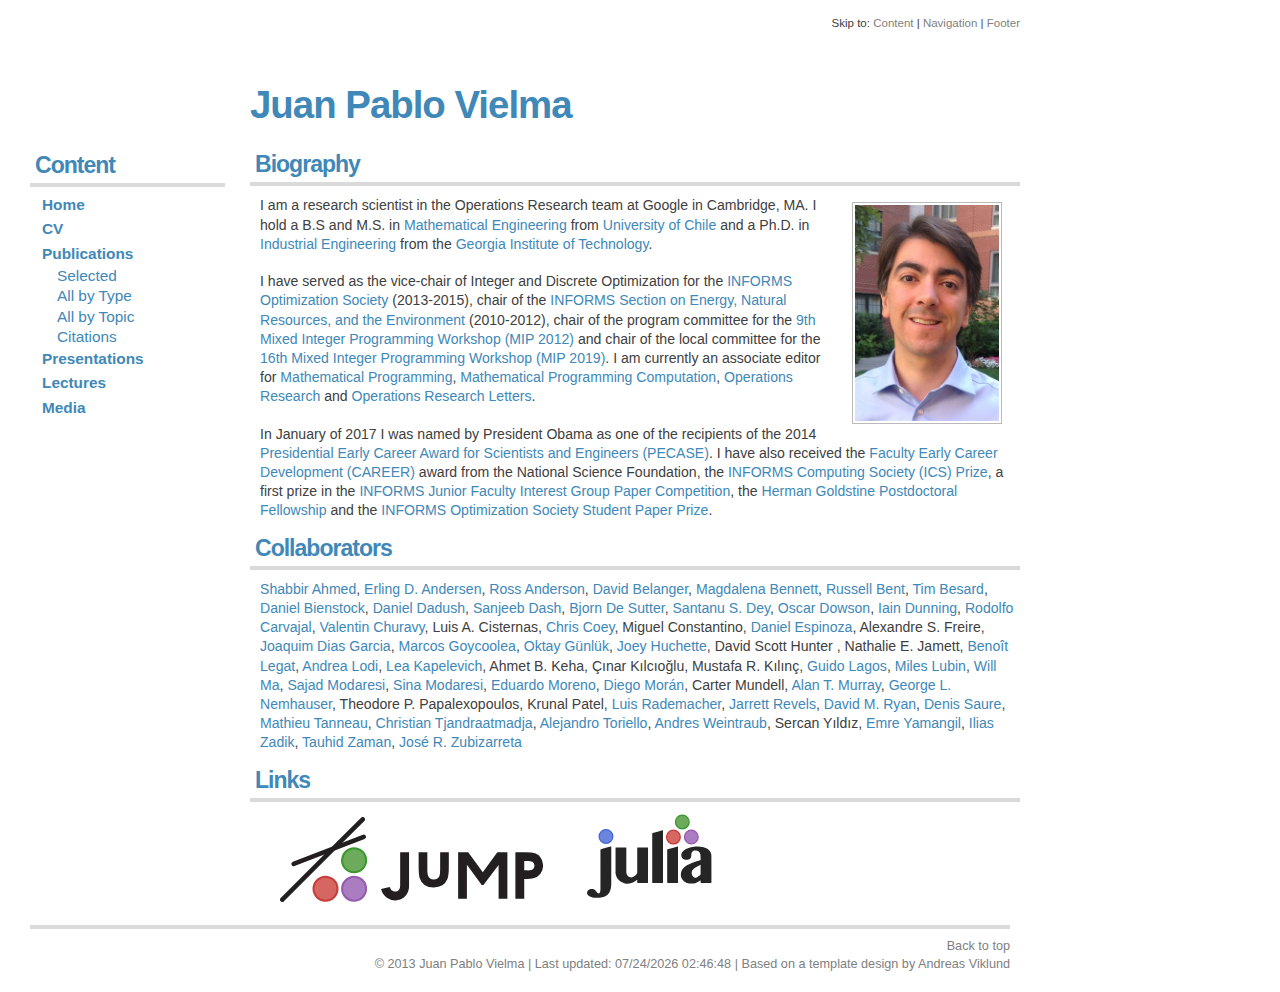
==== commit 2e537f01: "Jun22" ====
--- a/index.html
+++ b/index.html
@@ -71,7 +71,7 @@
 	In January of 2017 I was named by President Obama as one of the recipients of the 2014 <a href="https://obamawhitehouse.archives.gov/the-press-office/2017/01/09/president-obama-honors-federally-funded-early-career-scientists">Presidential Early Career Award for Scientists and Engineers (PECASE)</a>. I have also received the <a href="https://www.nsf.gov/awardsearch/showAward?AWD_ID=1351619">Faculty Early Career Development (CAREER)</a> award from the National Science Foundation, the <a href="http://connect.informs.org/computing/awards/ics-prize">INFORMS Computing Society (ICS) Prize</a>, a first prize in the <a href="https://www.informs.org/Recognizing-Excellence/Community-Prizes/Junior-Faculty-Interest-Group/Junior-Faculty-Forum-Paper-Competition">INFORMS Junior Faculty Interest Group Paper Competition</a>, the <a href="http://www.research.ibm.com/goldstine/">Herman Goldstine Postdoctoral Fellowship</a> and the <a href="https://www.informs.org/Recognizing-Excellence/Community-Prizes/Optimization-Society/Optimization-Society-Student-Paper-Prize">INFORMS Optimization Society Student Paper Prize</a>.
 	</p>
 <h2>Collaborators</h2>
-<p><a href="http://www2.isye.gatech.edu/~sahmed">Shabbir Ahmed</a>, <a href="https://sites.google.com/andersens.name/erlingdandersen/startside">Erling D. Andersen</a>, <a href="https://research.google/people/RossMichaelAnderson/">Ross Anderson</a>, <a href="https://davidbelanger.github.io/">David Belanger</a>, <a href="https://www.magdalenabennett.com/">Magdalena Bennett</a>, <a href="http://public.lanl.gov/rbent/">Russell Bent</a>, <a href="https://github.com/maleadt">Tim Besard</a>, <a href="http://www.columbia.edu/~dano/">Daniel Bienstock</a>, <a href="http://homepages.cwi.nl/~dadush/">Daniel Dadush</a>, <a href="https://researcher.watson.ibm.com/researcher/view.php?person=us-sanjeebd">Sanjeeb Dash</a>, <a href="https://users.elis.ugent.be/~brdsutte/">Bjorn De Sutter</a>, <a href="http://www2.isye.gatech.edu/~sdey30/">Santanu S. Dey</a>, <a href="http://iaindunning.com">Iain Dunning</a>, <a href="http://www2.isye.gatech.edu/~rcarvajal3/">Rodolfo Carvajal</a>, <a href="https://github.com/vchuravy">Valentin Churavy</a>, Luis A. Cisternas, <a href="https://github.com/chriscoey/">Chris Coey</a>, Miguel Constantino, <a href="http://www.dii.uchile.cl/~daespino/">Daniel Espinoza</a>, Alexandre S. Freire, <a href="http://mgoycool.uai.cl/">Marcos Goycoolea</a>, <a href="https://www.orie.cornell.edu/faculty-directory/oktay-gunluk">Oktay G&#252;nl&#252;k</a>, <a href="http://www.joehuchette.com/">Joey Huchette</a>, David Scott Hunter , Nathalie E. Jamett, <a href="https://www.gerad.ca/en/people/andrea-lodi">Andrea Lodi</a>, <a href="https://lkapelevich.github.io/">Lea Kapelevich</a>, Ahmet B. Keha, &#199;&#305;nar K&#305;lc&#305;o&#287;lu, Mustafa R. K&#305;l&#305;n&#231;, <a href="https://guidolagos.github.io/">Guido Lagos</a>, <a href="https://mlubin.github.io/">Miles Lubin</a>, <a href="http://www.columbia.edu/~wm2428/">Will Ma</a>, <a href="https://modaresi.web.unc.edu/">Sajad Modaresi</a>, <a href="http://web.mit.edu/modaresi/www/">Sina Modaresi</a>, <a href="https://emoreno.uai.cl/">Eduardo Moreno</a>, <a href="https://sites.google.com/view/damr">Diego Mor&#225;n</a>, Carter Mundell, <a href="https://www.geog.ucsb.edu/people/faculty/alan-murray/">Alan T. Murray</a>, <a href="http://www2.isye.gatech.edu/people/faculty/George_Nemhauser/">George L. Nemhauser</a>, Theodore P. Papalexopoulos, Krunal Patel, <a href="https://www.math.ucdavis.edu/~lrademac/">Luis Rademacher</a>, <a href="https://github.com/jrevels">Jarrett Revels</a>, <a href="http://www.des.auckland.ac.nz/uoa/david-ryan">David M. Ryan</a>, <a href="http://www.dii.uchile.cl/~dsaure/">Denis Saure</a>, <a href="https://www.gerad.ca/en/people/mathieu-tanneau">Mathieu Tanneau</a>, <a href="https://research.google/people/ChristianTjandraatmadja/">Christian Tjandraatmadja</a>, <a href="https://sites.gatech.edu/alejandro-toriello/">Alejandro Toriello</a>, <a href="http://www.dii.uchile.cl/~aweintra/">Andres Weintraub</a>, Sercan Y&#305;ld&#305;z, <a href="http://cnls.lanl.gov/External/people/Emre_Yamangil.php">Emre Yamangil</a>, <a href="https://cims.nyu.edu/~iz368/">Ilias Zadik</a>, <a href="https://www.zlisto.com/">Tauhid Zaman</a>, <a href="http://jrzubizarreta.com">Jos&#233; R. Zubizarreta</a></p>
+<p><a href="http://www2.isye.gatech.edu/~sahmed">Shabbir Ahmed</a>, <a href="https://sites.google.com/andersens.name/erlingdandersen/startside">Erling D. Andersen</a>, <a href="https://research.google/people/RossMichaelAnderson/">Ross Anderson</a>, <a href="https://davidbelanger.github.io/">David Belanger</a>, <a href="https://www.magdalenabennett.com/">Magdalena Bennett</a>, <a href="http://public.lanl.gov/rbent/">Russell Bent</a>, <a href="https://github.com/maleadt">Tim Besard</a>, <a href="http://www.columbia.edu/~dano/">Daniel Bienstock</a>, <a href="http://homepages.cwi.nl/~dadush/">Daniel Dadush</a>, <a href="https://researcher.watson.ibm.com/researcher/view.php?person=us-sanjeebd">Sanjeeb Dash</a>, <a href="https://users.elis.ugent.be/~brdsutte/">Bjorn De Sutter</a>, <a href="http://www2.isye.gatech.edu/~sdey30/">Santanu S. Dey</a>, <a href="https://odow.github.io/">Oscar Dowson</a>, <a href="http://iaindunning.com">Iain Dunning</a>, <a href="http://www2.isye.gatech.edu/~rcarvajal3/">Rodolfo Carvajal</a>, <a href="https://github.com/vchuravy">Valentin Churavy</a>, Luis A. Cisternas, <a href="https://github.com/chriscoey/">Chris Coey</a>, Miguel Constantino, <a href="http://www.dii.uchile.cl/~daespino/">Daniel Espinoza</a>, Alexandre S. Freire, <a href="http://www.psr-inc.com/team/?current=p9956">Joaquim Dias Garcia</a>, <a href="http://mgoycool.uai.cl/">Marcos Goycoolea</a>, <a href="https://www.orie.cornell.edu/faculty-directory/oktay-gunluk">Oktay G&#252;nl&#252;k</a>, <a href="http://www.joehuchette.com/">Joey Huchette</a>, David Scott Hunter , Nathalie E. Jamett, <a href="https://blegat.github.io/">Benoît Legat</a>, <a href="https://tech.cornell.edu/people/andrea-lodi/">Andrea Lodi</a>, <a href="https://lkapelevich.github.io/">Lea Kapelevich</a>, Ahmet B. Keha, &#199;&#305;nar K&#305;lc&#305;o&#287;lu, Mustafa R. K&#305;l&#305;n&#231;, <a href="https://guidolagos.github.io/">Guido Lagos</a>, <a href="https://mlubin.github.io/">Miles Lubin</a>, <a href="http://www.columbia.edu/~wm2428/">Will Ma</a>, <a href="https://modaresi.web.unc.edu/">Sajad Modaresi</a>, <a href="http://web.mit.edu/modaresi/www/">Sina Modaresi</a>, <a href="https://emoreno.uai.cl/">Eduardo Moreno</a>, <a href="https://sites.google.com/view/damr">Diego Mor&#225;n</a>, Carter Mundell, <a href="https://www.geog.ucsb.edu/people/faculty/alan-murray/">Alan T. Murray</a>, <a href="http://www2.isye.gatech.edu/people/faculty/George_Nemhauser/">George L. Nemhauser</a>, Theodore P. Papalexopoulos, Krunal Patel, <a href="https://www.math.ucdavis.edu/~lrademac/">Luis Rademacher</a>, <a href="https://github.com/jrevels">Jarrett Revels</a>, <a href="http://www.des.auckland.ac.nz/uoa/david-ryan">David M. Ryan</a>, <a href="http://www.dii.uchile.cl/~dsaure/">Denis Saure</a>, <a href="https://www.gerad.ca/en/people/mathieu-tanneau">Mathieu Tanneau</a>, <a href="https://research.google/people/ChristianTjandraatmadja/">Christian Tjandraatmadja</a>, <a href="https://sites.gatech.edu/alejandro-toriello/">Alejandro Toriello</a>, <a href="http://www.dii.uchile.cl/~aweintra/">Andres Weintraub</a>, Sercan Y&#305;ld&#305;z, <a href="http://cnls.lanl.gov/External/people/Emre_Yamangil.php">Emre Yamangil</a>, <a href="https://cims.nyu.edu/~iz368/">Ilias Zadik</a>, <a href="https://www.zlisto.com/">Tauhid Zaman</a>, <a href="http://jrzubizarreta.com">Jos&#233; R. Zubizarreta</a></p>
 <h2>Links</h2>
 <p><a href="https://github.com/JuliaOpt/JuMP.jl"><img src="jump-logo-with-text.svg" alt="JuMP" height="85" style="margin: 0px 20px"></a><a href="http://julialang.org"><img src="julia.svg" alt="Julia" height="90" style="margin: 0px 20px"></a></p>
 </div>
